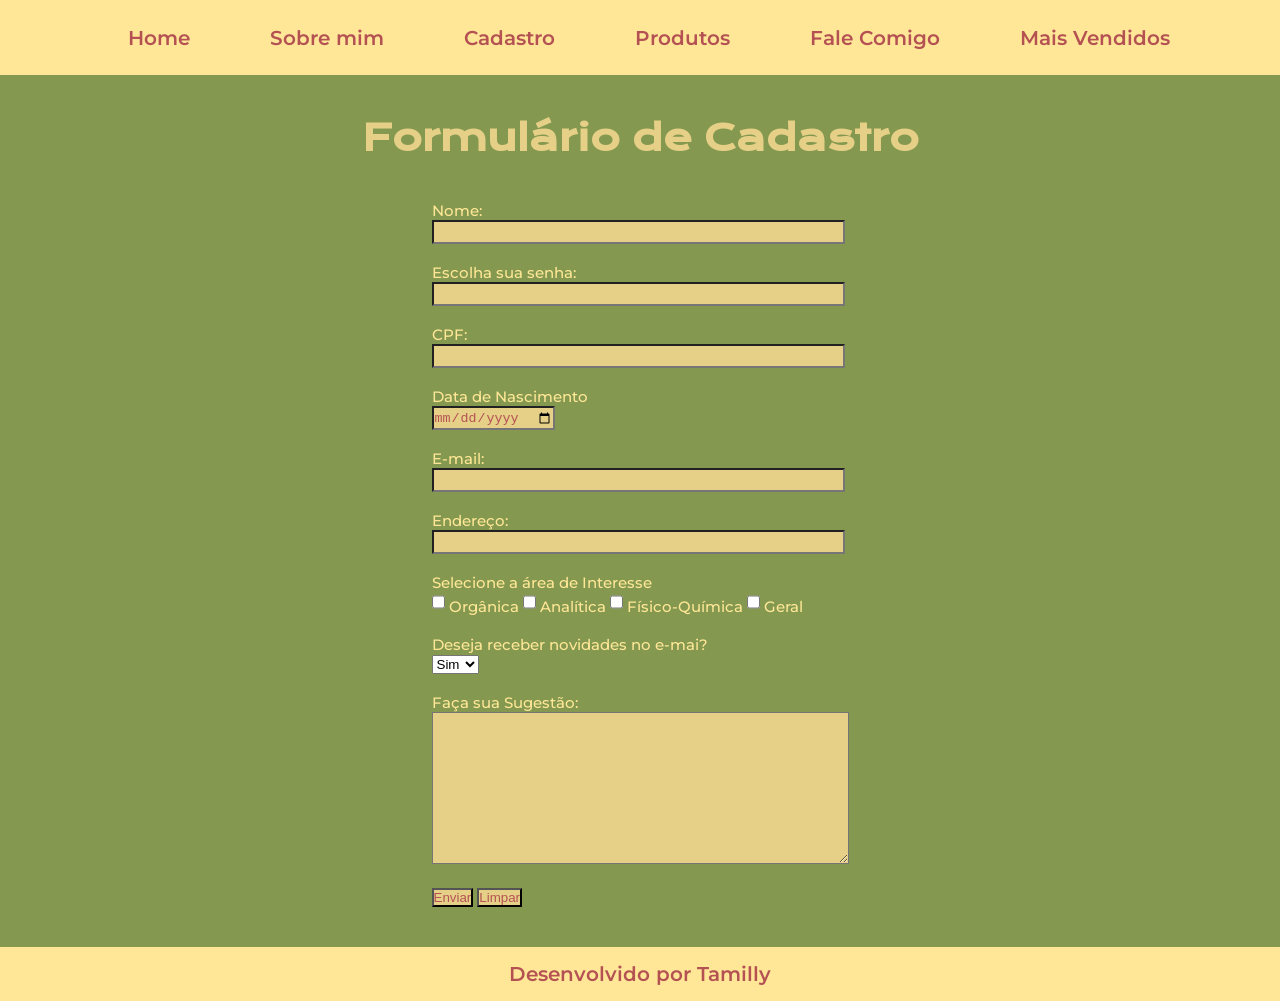
==== Pages/formulario.html @ b6581a39 "atualizçao da pagina" ====
<!DOCTYPE html>
<html lang="en">
<head>
    <meta charset="UTF-8">
    <meta name="viewport" content="width=device-width, initial-scale=1.0">
    <title>Minha Página Pessoal</title>
    <link rel="stylesheet" href="/style.css">
</head>
<body>
<header>
    <section class="cabecalho">
        <nav class="cabecalho_menu">
            <a class="cabecalho_menu_link" href="/index.html">Home   </a>
            <a class="cabecalho_menu_link" href="/Pages/sobremim.html">Sobre mim     </a>
            <a class="cabecalho_menu_link" href="/Pages/Cadastro.html">Cadastro    </a>
            <a class="cabecalho_menu_link" href="/Pages/produtos.html">Produtos    </a>
            <a class="cabecalho_menu_link" href="/Pages/falecomigo.html">Fale Comigo   </a>
            <a class="cabecalho_menu_link" href="/Pages/maisvendidos.html">Mais Vendidos  </a>
        </nav>
        </section>
    
</header>
    <main class="formulario">
<h1 class="formulario_titulo"> Formulário de Cadastro </h1>
<div class="formulario_preencher"> 
<form action="GET">
    <fieldset class="formulario__campo"> 
    <label>Nome:</label><br>
    <input class="formulario_caixa" required type="text" name="txtNome" size="50"
    title="Digite seu nome" maxlength="50" minlength="3"> <br><br><span class="mensagem-erro"></span> </fieldset>

    <fieldset class="formulario__campo"> 
    <label>Escolha sua senha:</label><br>
    <input class="formulario_caixa" required type="password" name="txtSENHA" size="50"
    title="Digite sua Senha" maxlength="8"><br><br><span class="mensagem-erro"></span>
    </fieldset>

    <fieldset class="formulario__campo"> 
    <label>CPF:</label><br>
    <input class="formulario_caixa" required type="txt" name="txtCPF" id="txtCPF" size="50"
    title="Digite seu CPF" maxlength="11" minlength="11"><br><br><span class="mensagem-erro"></span>
    </fieldset>

    <fieldset class="formulario__campo"> 
    <label>Data de Nascimento</label> <br>
    <input class="formulario_caixa" required type="date" name="txtDATA" maxlength="50"> <br><br><span class="mensagem-erro"></span>
    </fieldset>
    
    <fieldset class="formulario__campo"> 
    <label>E-mail:</label><br>
    <input class="formulario_caixa" required type="email" name="txtEmail" size="50"><br><br><span class="mensagem-erro"></span>
    </fieldset>

    <fieldset class="formulario__campo"> 
    <label>Endereço:</label><br>
    <input class="formulario_caixa" required type="text" name="txtEndereco" size="50"><br><br><span class="mensagem-erro"></span>
    </fieldset>

    <fieldset class="formulario__campo"> 
    <label>Selecione a área de Interesse</label><br>
    <input class="formulario_caixa" required type="checkbox" name="chkQuimica" value="org"> Orgânica
    <input class="formulario_caixa" required type="checkbox" name="chkQuimica" value="an"> Analítica
    <input class="formulario_caixa" required type="checkbox" name="chkQuimica" value="fq"> Físico-Química
    <input class="formulario_caixa" required type="checkbox" name="chkQuimica" value="ger"> Geral
    <br><br><span class="mensagem-erro"></span>
    </fieldset>

    <fieldset class="formulario__campo"> 
    <label>Deseja receber novidades no e-mai? </label><br>
    <select required name="optSimenao">
        <option class="formulario_caixa2" value="Sim"> Sim </option>
        <option class="formulario_caixa2" value="Nao"> Não </option>
        </select><br><br><span class="mensagem-erro"></span>
        </fieldset>

    <fieldset class="formulario__campo"> 
    <label>Faça sua Sugestão:</label>    <br>
    <textarea class="formulario_caixa2" name="txtSUGESTAO" rows="10" cols="50"></textarea>    <br><br>
    </fieldset>

    <input class="formulario_caixa2" type="submit" value="Enviar">
    <input class="formulario_caixa2" type="reset" value="Limpar">
</form>   
</div>


 </main>

<footer>
    <section class="rodape">
        Desenvolvido por Tamilly
    </section>
</footer>
<script src="/Js/script.js" type="module"></script>
<!-- para comentários ctrl+; -->
 <!-- SECTION N FAZ DENTRO DE SECTION, MAS DIV FAZ DENTRO DE DIV -->

</body>
</html>
---- style.css ----
@import url('https://fonts.googleapis.com/css2?family=Krona+One&family=Montserrat:ital,wght@0,100..900;1,100..900&display=swap');

*{
    margin: 0;
    padding: 0;
}

:root {
    --cor-primaria: #84994F;
    --cor-secundaria: #FFE797;
    --cor-terciaria: #B45253;
    --cor-hover: #cfe890;
    --cor-quarta: #ade916;
    --cor-titulo: #e6d088;
    
    --fonte-titulo: "Krona One", sans-serif;
    --fonte-secundaria: "Montserrat", sans-serif;

}
    /* PARA "ZERAR" AS MEDIDAS DO SITE o "*" é um código para tudo */
body {
  background-color:var(--cor-primaria);
  color: var(--cor-secundaria);
  
}

.cabecalho {
    background-color: var(--cor-secundaria);
    padding: 2% 0% 2% 10%;
}

.cabecalho_menu {
    display: flex;
    gap: 80px;

}

.cabecalho_menu_link{
    font-family: var(--fonte-secundaria);
    font-weight: 600;
    font-size: 20px;
    color: var(--cor-terciaria);
    text-decoration: none;
}

.cabecalho_menu_link:hover {
    color: var(--cor-primaria);
}

.apresentacao {
    display: flex;
    gap: 40px;
    padding: 40px;
    justify-content: center;
}

.apresentacao_conteudo {
    width: 500px;
    display: flex;
    flex-direction: column;
    font-family: var(--fonte-secundaria);
    gap: 20px;
}

.apresentacao_conteudo_titulo {
    font-size: 36px;
    font-family: var(--fonte-titulo);
    color: var(--cor-titulo);
}

.titulo_destaque {
    color: var(--cor-terciaria);
    text-decoration:solid;
}

.apresentacao_conteudo_texto {
  font-size: 24px;  
}

.texto_destaque {
    background-color: var(--cor-terciaria);
}

.apresentacao_links {
    display: flex;
    justify-content: space-between;
    flex-direction: column;
    align-items: center;
    gap: 16px;
}

.apresentacao_links_link {
    display: flex;
    align-items: center;  
    justify-content: center;
    gap: 10px;
    background-color: var(--cor-secundaria);
    color: var(--cor-terciaria);
    width: 378px;
    font-size: 24px;
    font-family: var(--fonte-secundaria);
    text-decoration: none;
    font-weight: 600;
    padding: 21.5px 0px;
    border-radius: 16px;
}

.apresentacao_links_link:hover {
    background-color: var(--cor-terciaria);
    color: var(--cor-secundaria);
}

.rodape {
    background-color: var(--cor-secundaria);
    padding: 15px;
    text-align: center;
    font-size: 20px;
    font-weight: 600;
    color: var(--cor-terciaria);
    font-family: var(--fonte-secundaria);
}

.produtos {
    display: flex;
    gap: 40px;
    padding: 40px;
    flex-direction: column;
    align-items: center;

}

.produtos_titulo {
    font-size: 24px;
    font-family: var(--fonte-secundaria);

}

.produtos_apresentacao {
display: flex;
justify-content: center;
flex-direction: row;
flex-wrap: wrap;
gap: 25px;
padding: 50px;

}
.produto_par {
    display: flex;
    justify-content: flex-start;
    gap: 15px;
    flex-direction: column;
    width: 250px;
    height: 350px;
    border-radius: 10px;
    border: solid, 2px, var(--cor-terciaria);
    background-color: var(--cor-hover);
}

.produtos_texto {
    font-size: 18px;
    color: var(--cor-terciaria);
    font-family: var(--fonte-secundaria);
    text-align: center;
    font-weight: 600;
}

.produtos_lista {
    font-size: 13px;
    color: var(--cor-terciaria);
    font-family: var(--fonte-secundaria);
    text-align: left;
    padding: 20px;
    font-weight: 600;
    word-spacing: 150px ;

}

.produtos_imagens {
    width: 250px;
    border-radius: 10px;

}

.precoproduto {
    display: flex;
    justify-content: space-between;
    align-items: center;
    
}

.precoproduto_texto {
    font-size: 20px;
    font-family: var(--fonte-secundaria);
    color: var(--cor-primaria);
    padding: 10px;
    text-align: center;
}

.precoproduto_botao {
    font-size: 14px;
    font-family: var(--fonte-secundaria);
    color: var(--cor-quarta);
    text-align: center;
    background-color: var(--cor-terciaria);
    padding: 10px;
    border-radius: 2px 2px 2px 2px;
    cursor: pointer;
}

.precoproduto_botao:hover {
    color: var(--cor-terciaria);
    background-color: var(--cor-quarta);
}

.produto_par_maisvendidos {
    display: flex;
    justify-content: flex-start;
    gap: 15px;
    flex-direction: column;
    width: 250px;
    height: 350px;
    border-radius: 10px;
    border: solid, 2px, var(--cor-quarta);
    background-color: var(--cor-secundaria);
}

.produtos_texto_maisvendidos {
    font-size: 18px;
    color: var(--cor-primaria);
    font-family: var(--fonte-secundaria);
    text-align: center;
    font-weight: 600;
}

.produtos_lista_maisvendidos {
    font-size: 13px;
    color: var(--cor-primaria);
    font-family: var(--fonte-secundaria);
    text-align: left;
    padding: 20px;
    font-weight: 600;
    word-spacing: 150px ;

}

.formulario {
    display: flex;
    flex-direction: column;
    align-items: center;
    gap: 40px;
    padding: 40px;
}

.formulario_titulo{
    font-size: 36px;
    font-family: var(--fonte-titulo);
    color: var(--cor-titulo); 
}

.formulario_preencher {
    font-size: 15px;
    font-family: var(--fonte-secundaria);
    color: var(--cor-secundaria); 
    font-weight: 500;

}

.formulario_caixa {
    background-color: var(--cor-titulo);
    height: 20px;
    color: var(--cor-terciaria);

}

.formulario_caixa2 {
    background-color: var(--cor-titulo);
    color: var(--cor-terciaria);
}

.formulario__campo {
    border: var(--cor-primaria);
    border-style: none;
}

.mensagem-erro {
    color: var(--cor-terciaria);
}

.campo__escrita--erro {
    border: 2px solid var(--cor-terciaria);
    font: var(--fonte-secundaria);
}


/* AULA DE FLEXBOX ???WWW*/
.container{
    display: flex;
    flex-direction: row;
    justify-content: space-around;
}

.caixa{
   border: solid var(--cor-terciaria);
}

.caixa2{
   border: solid var(--cor-destaque);
}

.caixa3{
   border: solid var(--cor-secundaria);
}

.caixa4{
   border: solid var(--cor-primaria);
}
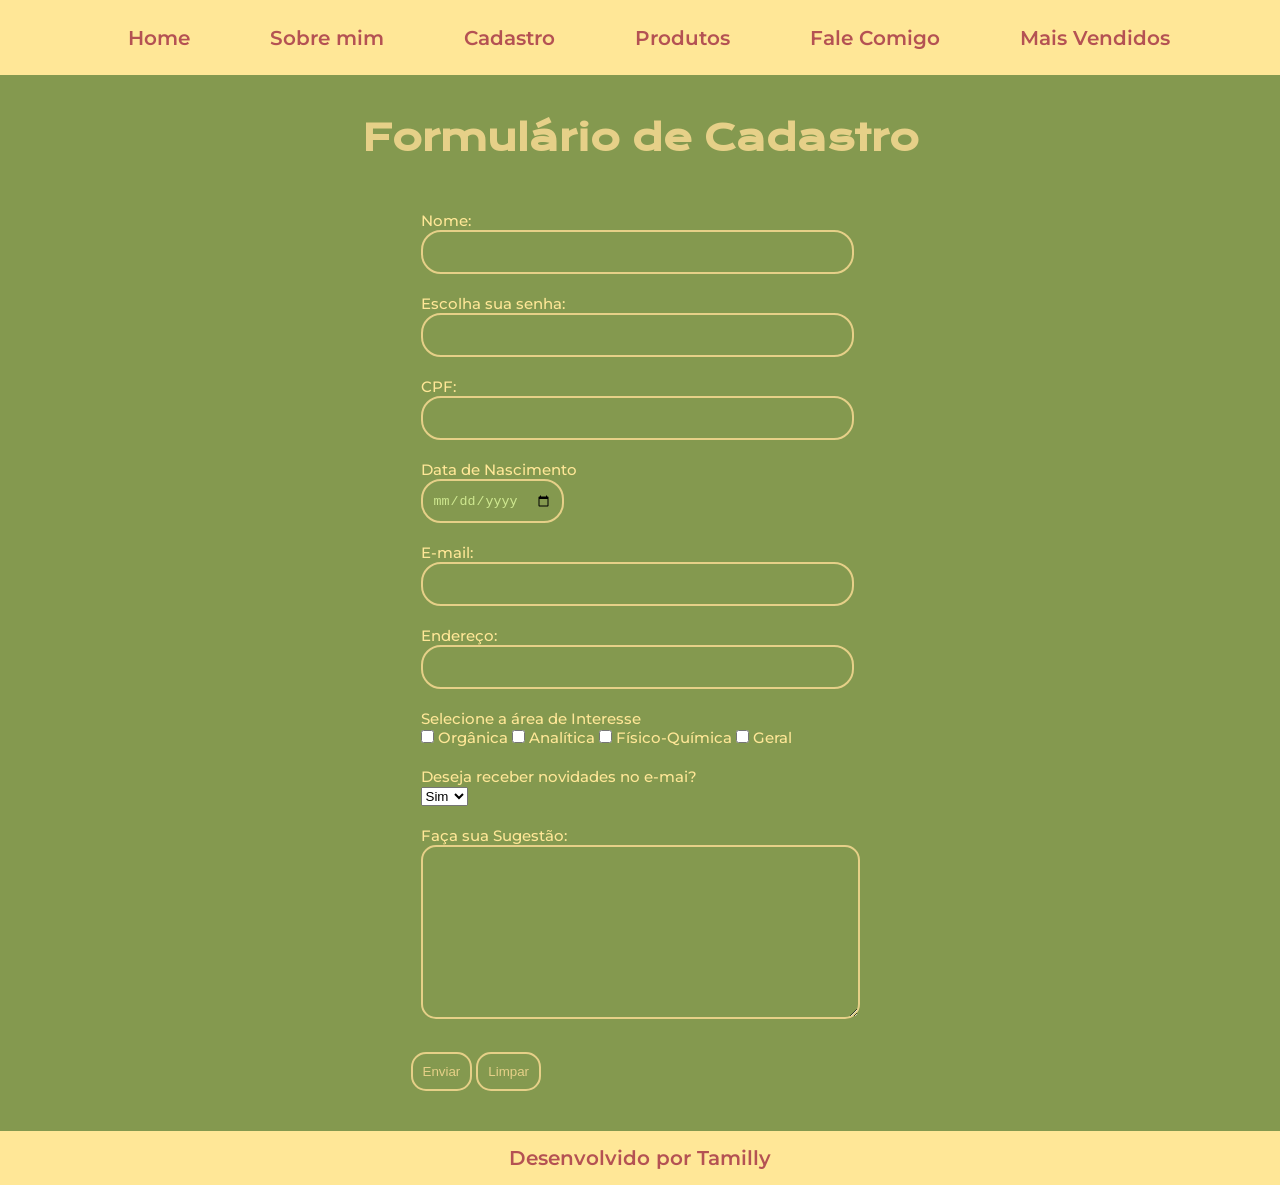
==== commit 508e50b3: "atualizado" ====
--- a/Pages/formulario.html
+++ b/Pages/formulario.html
@@ -27,42 +27,42 @@
     <fieldset class="formulario__campo"> 
     <label>Nome:</label><br>
     <input class="formulario_caixa" required type="text" name="txtNome" size="50"
-    title="Digite seu nome" maxlength="50" minlength="3"> <br><br><span class="mensagem-erro"></span> </fieldset>
+    title="Digite seu nome" maxlength="50" minlength="3"> <br><span class="mensagem-erro"></span> </fieldset>
 
     <fieldset class="formulario__campo"> 
     <label>Escolha sua senha:</label><br>
     <input class="formulario_caixa" required type="password" name="txtSENHA" size="50"
-    title="Digite sua Senha" maxlength="8"><br><br><span class="mensagem-erro"></span>
+    title="Digite sua Senha" maxlength="8"><br><span class="mensagem-erro"></span>
     </fieldset>
 
     <fieldset class="formulario__campo"> 
     <label>CPF:</label><br>
     <input class="formulario_caixa" required type="txt" name="txtCPF" id="txtCPF" size="50"
-    title="Digite seu CPF" maxlength="11" minlength="11"><br><br><span class="mensagem-erro"></span>
+    title="Digite seu CPF" maxlength="11" minlength="11"><br><span class="mensagem-erro"></span>
     </fieldset>
 
     <fieldset class="formulario__campo"> 
     <label>Data de Nascimento</label> <br>
-    <input class="formulario_caixa" required type="date" name="txtDATA" maxlength="50"> <br><br><span class="mensagem-erro"></span>
+    <input class="formulario_caixa" required type="date" name="txtDATA" maxlength="50"> <br><span class="mensagem-erro"></span>
     </fieldset>
     
     <fieldset class="formulario__campo"> 
     <label>E-mail:</label><br>
-    <input class="formulario_caixa" required type="email" name="txtEmail" size="50"><br><br><span class="mensagem-erro"></span>
+    <input class="formulario_caixa" required type="email" name="txtEmail" size="50"><br><span class="mensagem-erro"></span>
     </fieldset>
 
     <fieldset class="formulario__campo"> 
     <label>Endereço:</label><br>
-    <input class="formulario_caixa" required type="text" name="txtEndereco" size="50"><br><br><span class="mensagem-erro"></span>
+    <input class="formulario_caixa" required type="text" name="txtEndereco" size="50"><br><span class="mensagem-erro"></span>
     </fieldset>
 
     <fieldset class="formulario__campo"> 
     <label>Selecione a área de Interesse</label><br>
-    <input class="formulario_caixa" required type="checkbox" name="chkQuimica" value="org"> Orgânica
-    <input class="formulario_caixa" required type="checkbox" name="chkQuimica" value="an"> Analítica
-    <input class="formulario_caixa" required type="checkbox" name="chkQuimica" value="fq"> Físico-Química
-    <input class="formulario_caixa" required type="checkbox" name="chkQuimica" value="ger"> Geral
-    <br><br><span class="mensagem-erro"></span>
+    <input class="formulario_check" required type="checkbox" name="chkQuimica" value="org"> Orgânica
+    <input class="formulario_check" required type="checkbox" name="chkQuimica" value="an"> Analítica
+    <input class="formulario_check" required type="checkbox" name="chkQuimica" value="fq"> Físico-Química
+    <input class="formulario_check" required type="checkbox" name="chkQuimica" value="ger"> Geral
+    <br><span class="mensagem-erro"></span>
     </fieldset>
 
     <fieldset class="formulario__campo"> 
@@ -70,7 +70,7 @@
     <select required name="optSimenao">
         <option class="formulario_caixa2" value="Sim"> Sim </option>
         <option class="formulario_caixa2" value="Nao"> Não </option>
-        </select><br><br><span class="mensagem-erro"></span>
+        </select><br><span class="mensagem-erro"></span>
         </fieldset>
 
     <fieldset class="formulario__campo"> 
@@ -78,8 +78,8 @@
     <textarea class="formulario_caixa2" name="txtSUGESTAO" rows="10" cols="50"></textarea>    <br><br>
     </fieldset>
 
-    <input class="formulario_caixa2" type="submit" value="Enviar">
-    <input class="formulario_caixa2" type="reset" value="Limpar">
+    <input class="formulario_botao" type="submit" value="Enviar">
+    <input class="formulario_botao" type="reset" value="Limpar">
 </form>   
 </div>
 
--- a/style.css
+++ b/style.css
@@ -266,30 +266,42 @@
 }
 
 .formulario_caixa {
-    background-color: var(--cor-titulo);
+    background-color: var(--cor-primaria);
     height: 20px;
-    color: var(--cor-terciaria);
-
-}
-
-.formulario_caixa2 {
-    background-color: var(--cor-titulo);
-    color: var(--cor-terciaria);
+    color: var(--cor-hover);
+    border-radius: 20px;
+    border: 2px solid var(--cor-titulo);
+    padding: 10px;
+
+}
+
+.formulario_caixa2,
+.formulario_botao {
+    background-color: var(--cor-primaria);
+    color: var(--cor-titulo);
+    border-radius: 15px;
+    padding: 10px;
+    border: 2px solid var(--cor-titulo);
+}
+
+.formulario_botao:hover {
+    background-color: var(--cor-secundaria);
+    transition-duration: 0.05s;
+    color: var(--cor-primaria);
 }
 
 .formulario__campo {
     border: var(--cor-primaria);
-    border-style: none;
+    padding: 10px;
+
 }
 
 .mensagem-erro {
     color: var(--cor-terciaria);
-}
-
-.campo__escrita--erro {
-    border: 2px solid var(--cor-terciaria);
-    font: var(--fonte-secundaria);
-}
+    font-style: italic;
+    font-weight: 600;
+}
+
 
 
 /* AULA DE FLEXBOX ???WWW*/
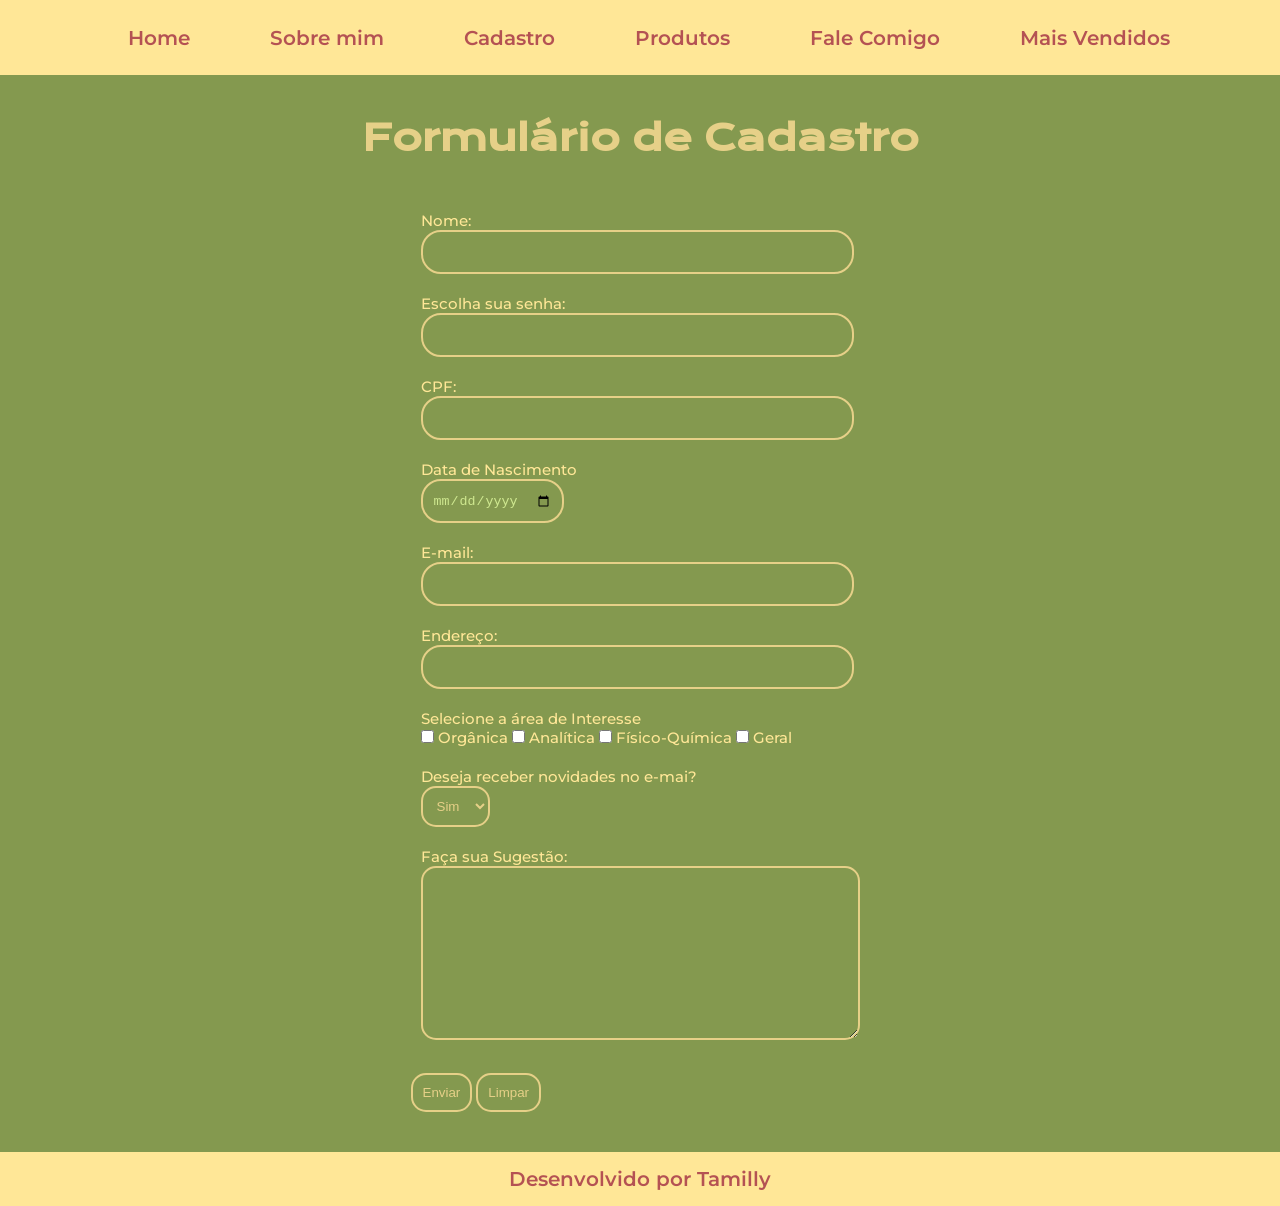
==== commit 8df2ed42: "atualizaçao da pagina" ====
--- a/Pages/formulario.html
+++ b/Pages/formulario.html
@@ -32,7 +32,7 @@
     <fieldset class="formulario__campo"> 
     <label>Escolha sua senha:</label><br>
     <input class="formulario_caixa" required type="password" name="txtSENHA" size="50"
-    title="Digite sua Senha" maxlength="8"><br><span class="mensagem-erro"></span>
+    title="Digite sua Senha" minlength="6"><br><span class="mensagem-erro"></span>
     </fieldset>
 
     <fieldset class="formulario__campo"> 
@@ -58,16 +58,17 @@
 
     <fieldset class="formulario__campo"> 
     <label>Selecione a área de Interesse</label><br>
-    <input class="formulario_check" required type="checkbox" name="chkQuimica" value="org"> Orgânica
-    <input class="formulario_check" required type="checkbox" name="chkQuimica" value="an"> Analítica
-    <input class="formulario_check" required type="checkbox" name="chkQuimica" value="fq"> Físico-Química
-    <input class="formulario_check" required type="checkbox" name="chkQuimica" value="ger"> Geral
+    <input class="caixa_check" required type="checkbox" name="chkQuimica" value="org"> Orgânica
+    <input class="caixa_check" required type="checkbox" name="chkQuimica" value="an"> Analítica
+    <input class="caixa_check" required type="checkbox" name="chkQuimica" value="fq"> Físico-Química
+    <input class="caixa_check" required type="checkbox" name="chkQuimica" value="ger"> Geral
     <br><span class="mensagem-erro"></span>
     </fieldset>
+    
 
     <fieldset class="formulario__campo"> 
     <label>Deseja receber novidades no e-mai? </label><br>
-    <select required name="optSimenao">
+    <select class="formulario_caixa2" required name="optSimenao">
         <option class="formulario_caixa2" value="Sim"> Sim </option>
         <option class="formulario_caixa2" value="Nao"> Não </option>
         </select><br><span class="mensagem-erro"></span>
@@ -80,6 +81,7 @@
 
     <input class="formulario_botao" type="submit" value="Enviar">
     <input class="formulario_botao" type="reset" value="Limpar">
+    <span class="mensagem-erro"></span>
 </form>   
 </div>
 
--- a/style.css
+++ b/style.css
@@ -296,6 +296,7 @@
 
 }
 
+
 .mensagem-erro {
     color: var(--cor-terciaria);
     font-style: italic;
